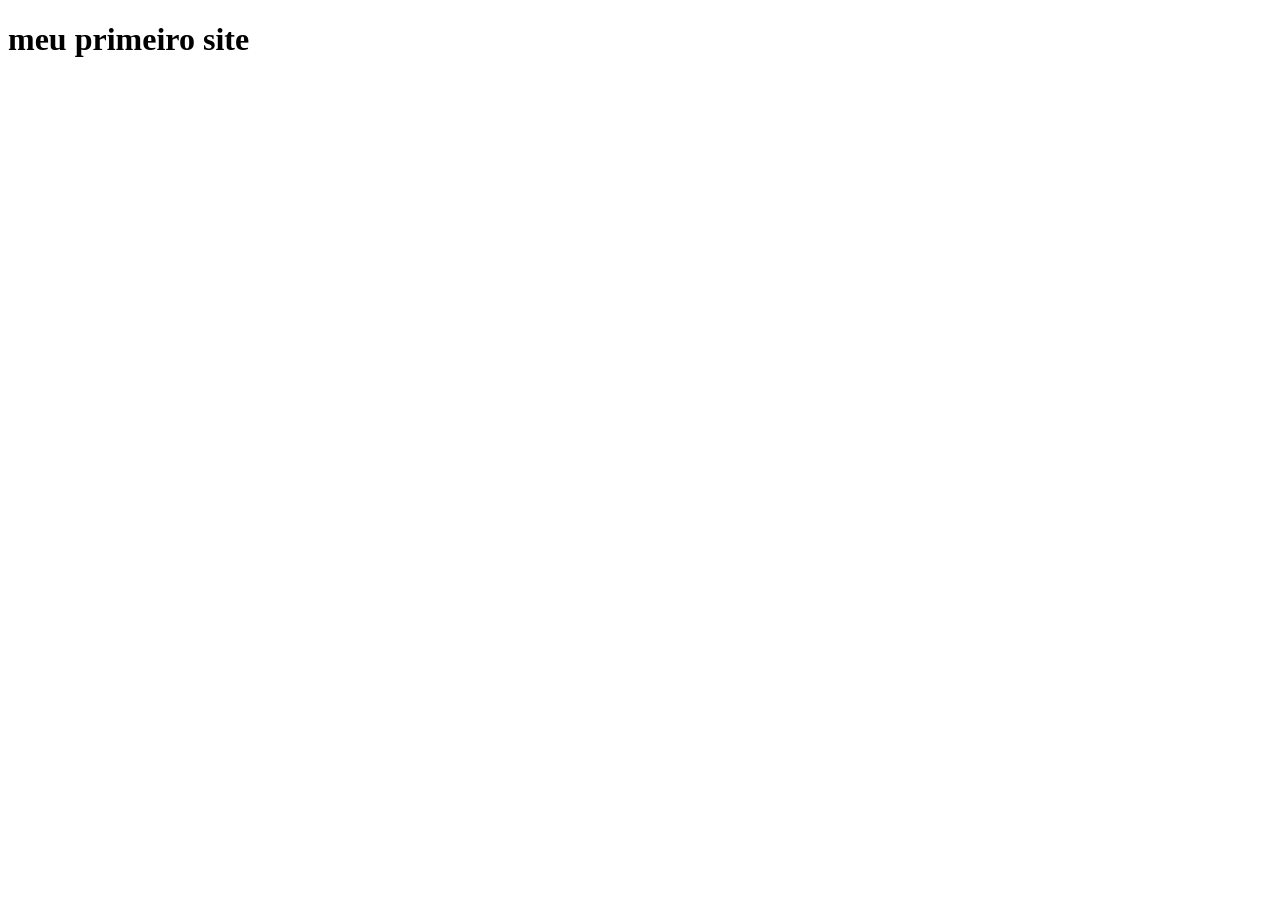
==== index.html @ 8cb6f102 ".." ====
<!DOCTYPE html>
<html lang="en">
<head>
    <meta charset="UTF-8">
    <meta name="viewport" content="width=device-width, initial-scale=1.0">
    <title>blog</title>
</head>
<body>
    <header> 
        <h1>meu primeiro site</h1>
    </header>
</body>
</html>
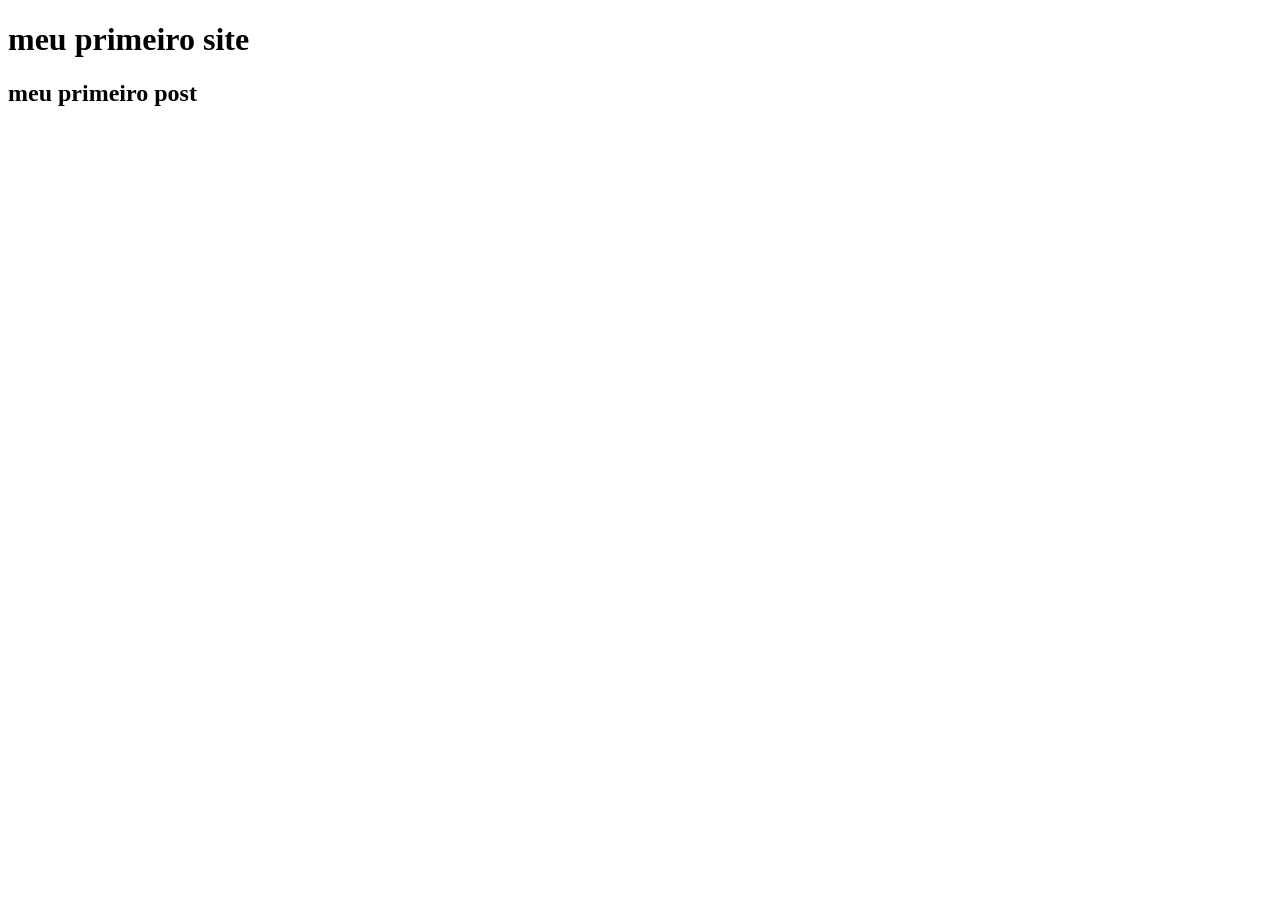
==== commit 60981143: "." ====
--- a/index.html
+++ b/index.html
@@ -8,6 +8,7 @@
 <body>
     <header> 
         <h1>meu primeiro site</h1>
+    <h2> meu primeiro post</h2>
     </header>
 </body>
 </html>
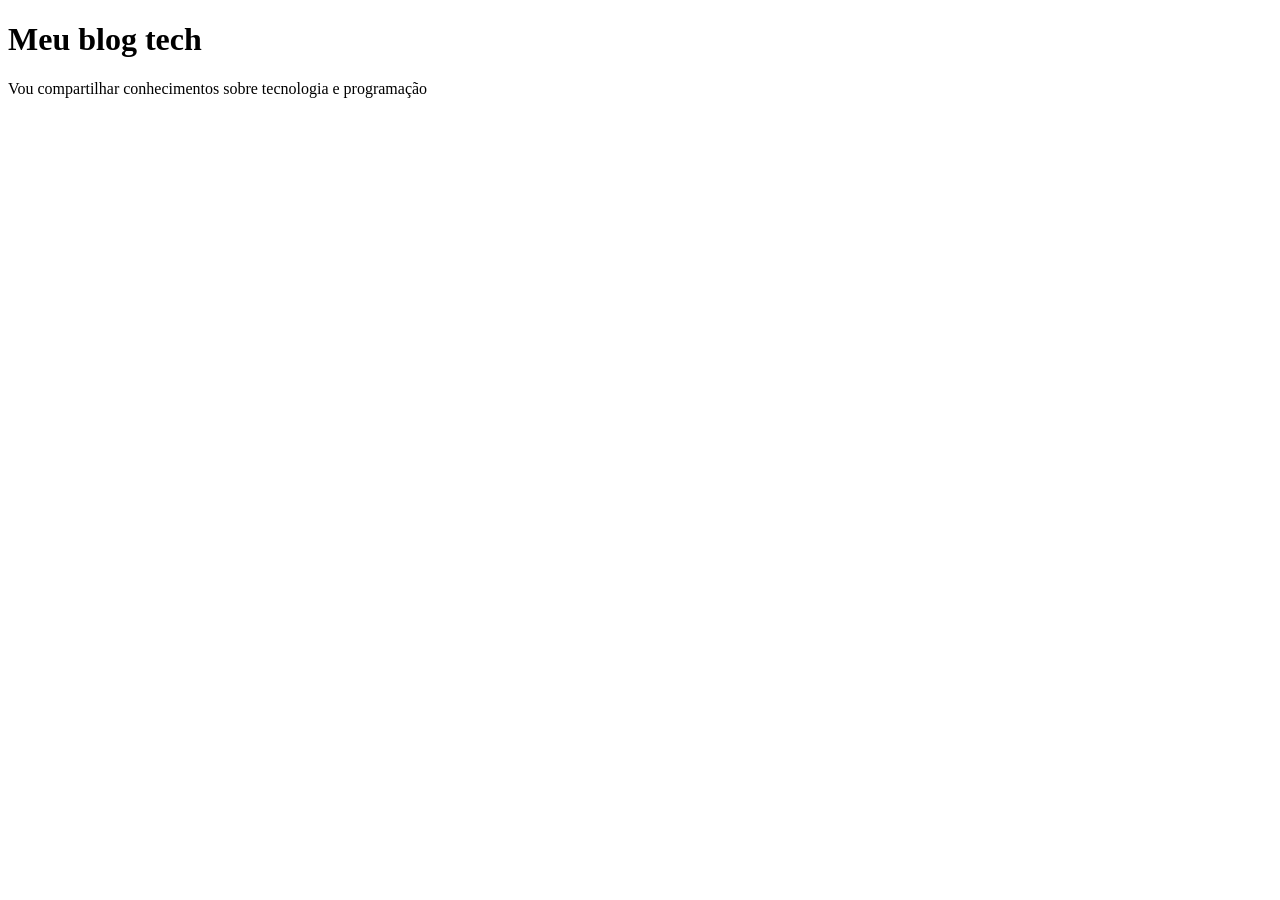
==== commit 24e8fc92: "." ====
--- a/index.html
+++ b/index.html
@@ -6,9 +6,9 @@
     <title>blog</title>
 </head>
 <body>
-    <header> 
-        <h1>meu primeiro site</h1>
-    <h2> meu primeiro post</h2>
+    <header>    
+        <h1>Meu blog tech</h1>
+<p>Vou compartilhar conhecimentos sobre tecnologia e programação</p>
     </header>
 </body>
 </html>
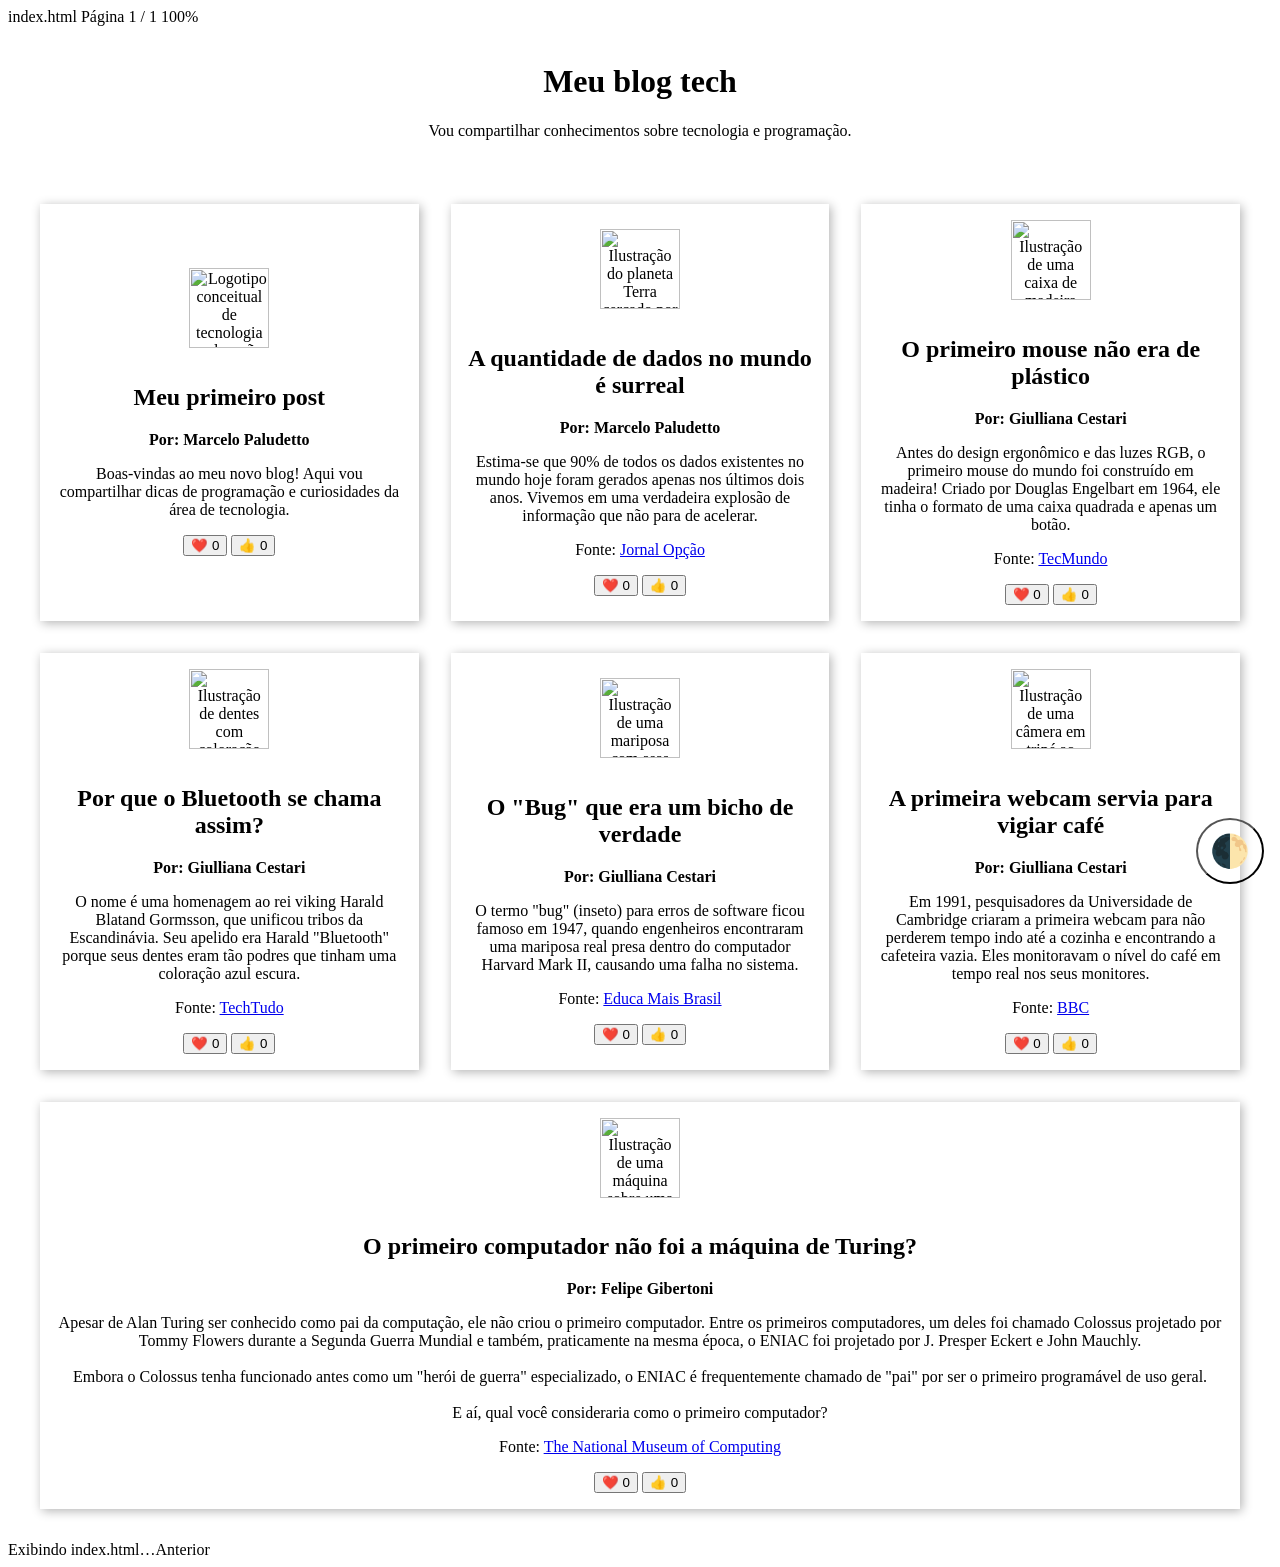
==== commit dbea5953: "." ====
--- a/index.html
+++ b/index.html
@@ -1,14 +1,161 @@
+
+index.html
+Página
+1
+/
+1
+100%
 <!DOCTYPE html>
-<html lang="en">
+<html lang="pt-br">
+
 <head>
     <meta charset="UTF-8">
     <meta name="viewport" content="width=device-width, initial-scale=1.0">
-    <title>blog</title>
+    <title>Blog</title>
+    <link rel="stylesheet" href="style.css">
 </head>
+
 <body>
-    <header>    
+    <header>
         <h1>Meu blog tech</h1>
-<p>Vou compartilhar conhecimentos sobre tecnologia e programação</p>
+        <p>Vou compartilhar conhecimentos sobre tecnologia e programação.</p>
     </header>
+    <main>
+        <article>
+            <img src="imagem-blog.png"
+                alt="Logotipo conceitual de tecnologia e educação: um livro aberto de onde emerge um cérebro digital brilhante, cercado por ícones de Wi-Fi, circuitos e lâmpada de ideia. Cores em tons de azul e branco.">
+            <div>
+                <h2>Meu primeiro post</h2>
+                <p class="artigo-autor">Por: Marcelo Paludetto</p>
+                <p>Boas-vindas ao meu novo blog! Aqui vou compartilhar dicas de programação e curiosidades da área de
+                    tecnologia.</p>
+
+                <button>❤️ <span>0</span></button>
+                <button>👍 <span>0</span></button>
+            </div>
+        </article>
+
+        <article>
+            <img src="imagem-dados.jpg"
+                alt="Ilustração do planeta Terra cercado por elementos digitais, representando a conectividade global e a tecnologia.">
+            <div>
+                <h2>A quantidade de dados no mundo é surreal</h2>
+                <p class="artigo-autor">Por: Marcelo Paludetto</p>
+                <p>Estima-se que 90% de todos os dados existentes no mundo hoje foram gerados apenas nos últimos dois
+                    anos. Vivemos em uma verdadeira explosão de informação que não para de acelerar.</p>
+
+                <p class="artigo-fonte">Fonte: <a
+                        href="https://www.jornalopcao.com.br/ultimas-noticias/90-dos-dados-no-mundo-foram-criados-apenas-nos-dois-ultimos-anos-diz-google-207812/">Jornal
+                        Opção</a>
+                </p>
+                <button>❤️ <span>0</span></button>
+                <button>👍 <span>0</span></button>
+            </div>
+        </article>
+
+        <article>
+            <img src="imagem-mouse.jpg"
+                alt="Ilustração de uma caixa de madeira com tampa e encaixe, representando armazenamento ou organização.">
+            <div>
+                <h2>O primeiro mouse não era de plástico</h2>
+                <p class="artigo-autor">Por: Giulliana Cestari</p>
+                <p>Antes do design ergonômico e das luzes RGB, o primeiro mouse do mundo foi construído em madeira!
+                    Criado por Douglas Engelbart em 1964, ele tinha o formato de uma caixa quadrada e apenas um botão.
+                </p>
+
+                <p class="artigo-fonte">Fonte: <a
+                        href="https://www.tecmundo.com.br/historia/10976-como-inventaram-o-mouse.htm">TecMundo</a></p>
+
+                <button>❤️ <span>0</span></button>
+                <button>👍 <span>0</span></button>
+            </div>
+        </article>
+
+        <article>
+            <img src="imagem-bluetooth.jpg"
+                alt="Ilustração de dentes com coloração azul apresentando cáries, rachaduras e manchas próximas à gengiva.">
+            <div>
+                <h2>Por que o Bluetooth se chama assim?</h2>
+                <p class="artigo-autor">Por: Giulliana Cestari</p>
+                <p>O nome é uma homenagem ao rei viking Harald
+                    Blatand Gormsson, que unificou tribos da Escandinávia. Seu apelido era Harald "Bluetooth" porque
+                    seus
+                    dentes eram tão podres que tinham uma coloração azul escura.</p>
+
+                <p class="artigo-fonte">Fonte: <a
+                        href="https://www.techtudo.com.br/noticias/2022/07/o-que-e-bluetooth-e-de-onde-vem-o-nome-veja-significado-e-curiosidades.ghtml">TechTudo</a>
+                </p>
+
+                <button>❤️ <span>0</span></button>
+                <button>👍 <span>0</span></button>
+            </div>
+        </article>
+
+        <article>
+            <img src="imagem-bug.jpg"
+                alt="Ilustração de uma mariposa com asas abertas em tons de marrom, com padrões circulares nas asas.">
+            <div>
+                <h2>O "Bug" que era um bicho de verdade</h2>
+                <p class="artigo-autor">Por: Giulliana Cestari</p>
+                <p>O termo "bug" (inseto) para erros de software ficou famoso em 1947, quando engenheiros encontraram
+                    uma mariposa real presa dentro do computador Harvard Mark II, causando uma falha no sistema.</p>
+
+                <p class="artigo-fonte">Fonte: <a
+                        href="https://www.educamaisbrasil.com.br/educacao/dicas/o-que-e-bug-qual-a-origem-da-expressao">Educa
+                        Mais Brasil</a></p>
+                <button>❤️ <span>0</span></button>
+                <button>👍 <span>0</span></button>
+            </div>
+        </article>
+
+        <article>
+            <img src="imagem-webcam.jpg"
+                alt="Ilustração de uma câmera em tripé ao lado de uma cafeteira preparando café.">
+            <div>
+                <h2>A primeira webcam servia para vigiar café</h2>
+                <p class="artigo-autor">Por: Giulliana Cestari</p>
+                <p>Em 1991, pesquisadores da Universidade de Cambridge criaram a primeira webcam para não perderem tempo
+                    indo até a cozinha e encontrando a cafeteira vazia. Eles monitoravam o nível do café em tempo real
+                    nos seus monitores.</p>
+
+                <p class="artigo-fonte">Fonte: <a href="https://www.bbc.com/news/technology-20439301">BBC</a></p>
+
+                <button>❤️ <span>0</span></button>
+                <button>👍 <span>0</span></button>
+            </div>
+        </article>
+
+        <article>
+            <img src="imagem-computador.jpg"
+                alt="Ilustração de uma máquina sobre uma fita com números e símbolos, representando o processamento de dados.">
+            <div>
+                <h2>O primeiro computador não foi a máquina de Turing?</h2>
+                <p class="artigo-autor">Por: Felipe Gibertoni</p>
+                <p>Apesar de Alan Turing ser conhecido como pai da computação, ele não criou o primeiro computador.
+                    Entre os primeiros computadores, um deles foi chamado Colossus projetado por Tommy Flowers durante a
+                    Segunda Guerra Mundial e também, praticamente na mesma época, o ENIAC foi projetado por J. Presper
+                    Eckert e John Mauchly.
+
+                    <br><br>Embora o Colossus tenha funcionado antes como um "herói de guerra" especializado, o ENIAC é
+                    frequentemente chamado de "pai" por ser o primeiro programável de uso geral.
+
+                    <br><br>E aí, qual você consideraria como o primeiro computador?
+                </p>
+
+                <p class="artigo-fonte">Fonte: <a href="https://www.tnmoc.org/colossus" target="_blank">The National
+                        Museum
+                        of Computing</a></p>
+
+                <button>❤️ <span>0</span></button>
+                <button>👍 <span>0</span></button>
+            </div>
+        </article>
+
+        <button class="btn-tema-escuro">🌓</button> 
+    </main>
+
+    <script src="script.js"></script>
 </body>
-</html>+
+</html>
+Exibindo index.html…Anterior
--- a/style.css
+++ b/style.css
@@ -0,0 +1,116 @@
+
+style.css
+
+:root {
+    --cor-primaria: #183C63;
+    --cor-secundaria: #3782d2;
+    --cor-fundo: #ffffff;
+    --cor-texto: #151428;
+    --cor-contraste: #f3eef7;
+    --cor-botao: #f9f9f9;
+
+    --fonte-texto: 'Segoe UI', sans-serif;
+}
+
+* {
+    transition: background-color 0.8s ease;
+}
+
+.tema-escuro {
+    --cor-primaria: #A6CEFE;
+    --cor-secundaria: #98caff;
+    --cor-fundo: #0f172a;
+    --cor-texto: #ffffff;
+    --cor-contraste: #1e293b;
+    --cor-botao: #151428;
+}
+
+.tema-escuro p {
+    color: var(--cor-texto);
+}
+
+.tema-escuro header p {
+    color: var(--cor-contraste);
+    font-weight: 600;
+}
+
+.tema-escuro a {
+    color: var(--cor-secundaria);
+}
+
+.tema-escuro button {
+    border: none;
+    background-color: var(--cor-botao);
+    color: var(--cor-texto);
+}
+
+.tema-escuro article {
+    background-color: #f7eeee0c;
+}
+
+.tema-escuro h2 {
+    color: var(--cor-primaria);
+}
+
+.tema-escuro .artigo-autor {
+    color: var(--cor-secundaria);
+}
+
+.tema-escuro .btn-tema-escuro {
+    background-color: var(--cor-secundaria);
+}
+
+body {
+    max-width: 100vw;
+    font-family: var(--fonte-texto);
+}
+
+header {
+    background-color: var(--cor-primaria);
+    color: var(--cor-contraste);
+    text-align: center;
+    margin: 0 auto;
+    padding: 16px;
+}
+
+main {
+    background-color: var(--cor-fundo);
+    color: var(--cor-primaria);
+    margin: 0 auto;
+    padding: 16px;
+    display: flex;
+    flex-wrap: wrap;
+}
+
+article {
+    display: flex;
+    box-shadow: 2px 2px 10px rgba(0, 0, 0, 0.3);
+    margin: 16px;
+    gap: 16px;
+    padding: 16px;
+    flex: 1 1 25%;
+    flex-direction: column;
+    align-items: center;
+    text-align: center;
+    justify-content: center;
+}
+
+img {
+    width: 80px;
+    height: 80px;
+}
+
+.artigo-autor {
+    font-weight: bold;
+}
+
+.btn-tema-escuro {
+    position: fixed;
+    bottom: 16px;
+    right: 16px;
+    font-size: 32px;
+    padding: 12px;
+    background-color: var(--cor-primaria);
+    border-radius: 50%;
+}
+Exibindo style.css…
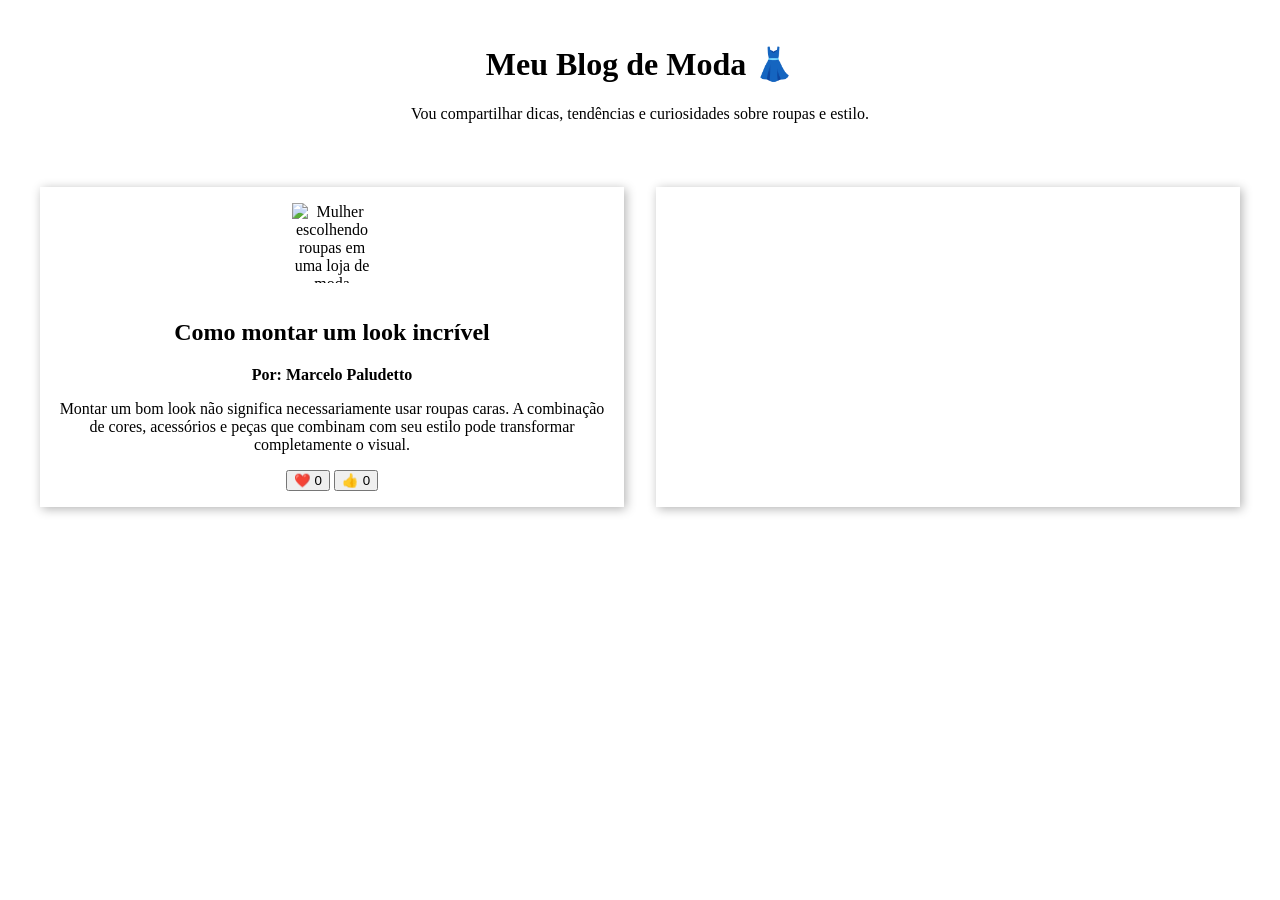
==== commit 38cfc521: "." ====
--- a/index.html
+++ b/index.html
@@ -1,161 +1,30 @@
+<!DOCTYPE html> <html lang="pt-br"> <head> <meta charset="UTF-8"> <meta name="viewport" content="width=device-width, initial-scale=1.0"> <title>Meu Blog de Moda</title> <link rel="stylesheet" href="style.css"> </head> <body>
+<header>
+    <h1>Meu Blog de Moda 👗</h1>
+    <p>Vou compartilhar dicas, tendências e curiosidades sobre roupas e estilo.</p>
+</header>
 
-index.html
-Página
-1
-/
-1
-100%
-<!DOCTYPE html>
-<html lang="pt-br">
+<main>
 
-<head>
-    <meta charset="UTF-8">
-    <meta name="viewport" content="width=device-width, initial-scale=1.0">
-    <title>Blog</title>
-    <link rel="stylesheet" href="style.css">
-</head>
+    <article>
+        <img src="https://images.unsplash.com/photo-1483985988355-763728e1935b?auto=format&fit=crop&w=800&q=80"
+            alt="Mulher escolhendo roupas em uma loja de moda">
 
-<body>
-    <header>
-        <h1>Meu blog tech</h1>
-        <p>Vou compartilhar conhecimentos sobre tecnologia e programação.</p>
-    </header>
-    <main>
-        <article>
-            <img src="imagem-blog.png"
-                alt="Logotipo conceitual de tecnologia e educação: um livro aberto de onde emerge um cérebro digital brilhante, cercado por ícones de Wi-Fi, circuitos e lâmpada de ideia. Cores em tons de azul e branco.">
-            <div>
-                <h2>Meu primeiro post</h2>
-                <p class="artigo-autor">Por: Marcelo Paludetto</p>
-                <p>Boas-vindas ao meu novo blog! Aqui vou compartilhar dicas de programação e curiosidades da área de
-                    tecnologia.</p>
+        <div>
+            <h2>Como montar um look incrível</h2>
+            <p class="artigo-autor">Por: Marcelo Paludetto</p>
 
-                <button>❤️ <span>0</span></button>
-                <button>👍 <span>0</span></button>
-            </div>
-        </article>
+            <p>
+                Montar um bom look não significa necessariamente usar roupas caras.
+                A combinação de cores, acessórios e peças que combinam com seu estilo
+                pode transformar completamente o visual.
+            </p>
 
-        <article>
-            <img src="imagem-dados.jpg"
-                alt="Ilustração do planeta Terra cercado por elementos digitais, representando a conectividade global e a tecnologia.">
-            <div>
-                <h2>A quantidade de dados no mundo é surreal</h2>
-                <p class="artigo-autor">Por: Marcelo Paludetto</p>
-                <p>Estima-se que 90% de todos os dados existentes no mundo hoje foram gerados apenas nos últimos dois
-                    anos. Vivemos em uma verdadeira explosão de informação que não para de acelerar.</p>
+            <button>❤️ <span>0</span></button>
+            <button>👍 <span>0</span></button>
+        </div>
+    </article>
 
-                <p class="artigo-fonte">Fonte: <a
-                        href="https://www.jornalopcao.com.br/ultimas-noticias/90-dos-dados-no-mundo-foram-criados-apenas-nos-dois-ultimos-anos-diz-google-207812/">Jornal
-                        Opção</a>
-                </p>
-                <button>❤️ <span>0</span></button>
-                <button>👍 <span>0</span></button>
-            </div>
-        </article>
 
-        <article>
-            <img src="imagem-mouse.jpg"
-                alt="Ilustração de uma caixa de madeira com tampa e encaixe, representando armazenamento ou organização.">
-            <div>
-                <h2>O primeiro mouse não era de plástico</h2>
-                <p class="artigo-autor">Por: Giulliana Cestari</p>
-                <p>Antes do design ergonômico e das luzes RGB, o primeiro mouse do mundo foi construído em madeira!
-                    Criado por Douglas Engelbart em 1964, ele tinha o formato de uma caixa quadrada e apenas um botão.
-                </p>
-
-                <p class="artigo-fonte">Fonte: <a
-                        href="https://www.tecmundo.com.br/historia/10976-como-inventaram-o-mouse.htm">TecMundo</a></p>
-
-                <button>❤️ <span>0</span></button>
-                <button>👍 <span>0</span></button>
-            </div>
-        </article>
-
-        <article>
-            <img src="imagem-bluetooth.jpg"
-                alt="Ilustração de dentes com coloração azul apresentando cáries, rachaduras e manchas próximas à gengiva.">
-            <div>
-                <h2>Por que o Bluetooth se chama assim?</h2>
-                <p class="artigo-autor">Por: Giulliana Cestari</p>
-                <p>O nome é uma homenagem ao rei viking Harald
-                    Blatand Gormsson, que unificou tribos da Escandinávia. Seu apelido era Harald "Bluetooth" porque
-                    seus
-                    dentes eram tão podres que tinham uma coloração azul escura.</p>
-
-                <p class="artigo-fonte">Fonte: <a
-                        href="https://www.techtudo.com.br/noticias/2022/07/o-que-e-bluetooth-e-de-onde-vem-o-nome-veja-significado-e-curiosidades.ghtml">TechTudo</a>
-                </p>
-
-                <button>❤️ <span>0</span></button>
-                <button>👍 <span>0</span></button>
-            </div>
-        </article>
-
-        <article>
-            <img src="imagem-bug.jpg"
-                alt="Ilustração de uma mariposa com asas abertas em tons de marrom, com padrões circulares nas asas.">
-            <div>
-                <h2>O "Bug" que era um bicho de verdade</h2>
-                <p class="artigo-autor">Por: Giulliana Cestari</p>
-                <p>O termo "bug" (inseto) para erros de software ficou famoso em 1947, quando engenheiros encontraram
-                    uma mariposa real presa dentro do computador Harvard Mark II, causando uma falha no sistema.</p>
-
-                <p class="artigo-fonte">Fonte: <a
-                        href="https://www.educamaisbrasil.com.br/educacao/dicas/o-que-e-bug-qual-a-origem-da-expressao">Educa
-                        Mais Brasil</a></p>
-                <button>❤️ <span>0</span></button>
-                <button>👍 <span>0</span></button>
-            </div>
-        </article>
-
-        <article>
-            <img src="imagem-webcam.jpg"
-                alt="Ilustração de uma câmera em tripé ao lado de uma cafeteira preparando café.">
-            <div>
-                <h2>A primeira webcam servia para vigiar café</h2>
-                <p class="artigo-autor">Por: Giulliana Cestari</p>
-                <p>Em 1991, pesquisadores da Universidade de Cambridge criaram a primeira webcam para não perderem tempo
-                    indo até a cozinha e encontrando a cafeteira vazia. Eles monitoravam o nível do café em tempo real
-                    nos seus monitores.</p>
-
-                <p class="artigo-fonte">Fonte: <a href="https://www.bbc.com/news/technology-20439301">BBC</a></p>
-
-                <button>❤️ <span>0</span></button>
-                <button>👍 <span>0</span></button>
-            </div>
-        </article>
-
-        <article>
-            <img src="imagem-computador.jpg"
-                alt="Ilustração de uma máquina sobre uma fita com números e símbolos, representando o processamento de dados.">
-            <div>
-                <h2>O primeiro computador não foi a máquina de Turing?</h2>
-                <p class="artigo-autor">Por: Felipe Gibertoni</p>
-                <p>Apesar de Alan Turing ser conhecido como pai da computação, ele não criou o primeiro computador.
-                    Entre os primeiros computadores, um deles foi chamado Colossus projetado por Tommy Flowers durante a
-                    Segunda Guerra Mundial e também, praticamente na mesma época, o ENIAC foi projetado por J. Presper
-                    Eckert e John Mauchly.
-
-                    <br><br>Embora o Colossus tenha funcionado antes como um "herói de guerra" especializado, o ENIAC é
-                    frequentemente chamado de "pai" por ser o primeiro programável de uso geral.
-
-                    <br><br>E aí, qual você consideraria como o primeiro computador?
-                </p>
-
-                <p class="artigo-fonte">Fonte: <a href="https://www.tnmoc.org/colossus" target="_blank">The National
-                        Museum
-                        of Computing</a></p>
-
-                <button>❤️ <span>0</span></button>
-                <button>👍 <span>0</span></button>
-            </div>
-        </article>
-
-        <button class="btn-tema-escuro">🌓</button> 
-    </main>
-
-    <script src="script.js"></script>
-</body>
-
-</html>
-Exibindo index.html…Anterior+    <article>
+        <img src="https://images.unsplash.com/photo-149048165187
